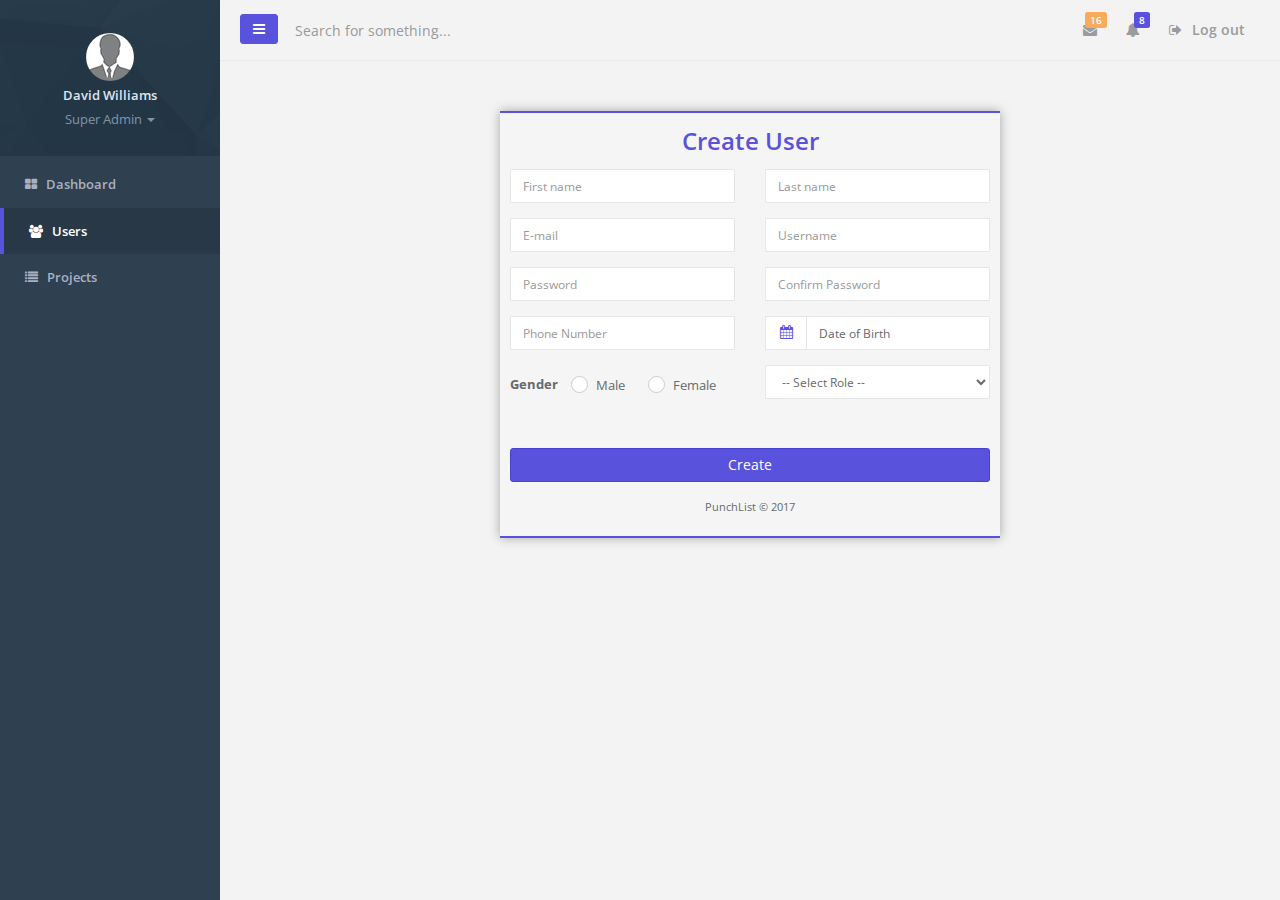
==== createuser.html @ a92c7d8a "punchlist files hosted" ====
<!DOCTYPE html>
<html>

<head>

    <meta charset="utf-8">
    <meta name="viewport" content="width=device-width, initial-scale=1.0">
    <meta http-equiv="X-UA-Compatible" content="IE=edge">

    <title>PunchList | Create User</title>

    <link href="css/bootstrap.min.css" rel="stylesheet">
    <link href="font-awesome/css/font-awesome.css" rel="stylesheet">

    <!-- Toastr style -->
    <link href="css/plugins/toastr/toastr.min.css" rel="stylesheet">

    <!-- Gritter -->
    <link href="js/plugins/gritter/jquery.gritter.css" rel="stylesheet">

    <link href="css/animate.css" rel="stylesheet">
    <link href="css/style.css" rel="stylesheet">
	<link href="css/plugins/datapicker/datepicker3.css" rel="stylesheet">
	<!--checkbox and radio button-->
	<link href="css/plugins/awesome-bootstrap-checkbox/awesome-bootstrap-checkbox.css" rel="stylesheet">
    <link href="css/custom.css" rel="stylesheet">

</head>

<body>
    <div id="wrapper">
        <nav class="navbar-default navbar-static-side" role="navigation">
            <div class="sidebar-collapse">
                <ul class="nav metismenu" id="side-menu">
                    <li class="nav-header">
                        <div class="dropdown profile-element"> <span>
                            <img alt="image" class="img-circle center-block" src="img/profile.png" />
                             </span>
                            <a data-toggle="dropdown" class="dropdown-toggle text-center" href="#">
                            <span class="clear"> <span class="block m-t-xs"> <strong class="font-bold">David Williams</strong>
                             </span> <span class="text-muted text-xs block">Super Admin <b class="caret"></b></span> </span> </a>
                            <ul class="dropdown-menu animated fadeInRight m-t-xs">
                                <li><a href="profile.html">Profile</a></li>
                                <li><a href="contacts.html">Contacts</a></li>
                                <li><a href="mailbox.html">Mailbox</a></li>
                                <li class="divider"></li>
                                <li><a href="login.html">Logout</a></li>
                            </ul>
                        </div>
                    </li>
					<li>
                        <a href="index.html"><i class="fa fa-th-large"></i> <span class="nav-label">Dashboard</span></a>
                    </li>
                    <li class="active">
                        <a href="managecontractor.html"><i class="fa fa-users"></i> <span class="nav-label">Users</span></a>
                    </li>
					<li>
                        <a href="#"><i class="fa fa-list"></i> <span class="nav-label">Projects</span></a>
                    </li>
                </ul>

            </div>
        </nav>

        <div id="page-wrapper" class="gray-bg dashbard-1">
        <div class="row border-bottom">
        <nav class="navbar navbar-static-top" role="navigation" style="margin-bottom: 0">
        <div class="navbar-header">
            <a class="navbar-minimalize minimalize-styl-2 btn btn-primary " href="#"><i class="fa fa-bars"></i> </a>
            <form role="search" class="navbar-form-custom" action="search_results.html">
                <div class="form-group">
                    <input type="text" placeholder="Search for something..." class="form-control" name="top-search" id="top-search">
                </div>
            </form>
        </div>
            <ul class="nav navbar-top-links navbar-right">
                <li class="dropdown">
                    <a class="dropdown-toggle count-info" data-toggle="dropdown" href="#">
                        <i class="fa fa-envelope"></i>  <span class="label label-warning">16</span>
                    </a>
                    <ul class="dropdown-menu dropdown-messages">
                        <li>
                            <div class="dropdown-messages-box">
                                <a href="profile.html" class="pull-left">
                                    <img alt="image" class="img-circle" src="img/profile.png">
                                </a>
                                <div class="media-body">
                                    <small class="pull-right">46h ago</small>
                                    <strong>Mike Loreipsum</strong> started following <strong>Monica Smith</strong>. <br>
                                    <small class="text-muted">3 days ago at 7:58 pm - 10.06.2014</small>
                                </div>
                            </div>
                        </li>
                        <li class="divider"></li>
                        <li>
                            <div class="dropdown-messages-box">
                                <a href="profile.html" class="pull-left">
                                    <img alt="image" class="img-circle" src="img/profile.png">
                                </a>
                                <div class="media-body ">
                                    <small class="pull-right text-navy">5h ago</small>
                                    <strong>Chris Johnatan Overtunk</strong> started following <strong>Monica Smith</strong>. <br>
                                    <small class="text-muted">Yesterday 1:21 pm - 11.06.2014</small>
                                </div>
                            </div>
                        </li>
                        <li class="divider"></li>
                        <li>
                            <div class="dropdown-messages-box">
                                <a href="profile.html" class="pull-left">
                                    <img alt="image" class="img-circle" src="img/profile.png">
                                </a>
                                <div class="media-body ">
                                    <small class="pull-right">23h ago</small>
                                    <strong>Monica Smith</strong> love <strong>Kim Smith</strong>. <br>
                                    <small class="text-muted">2 days ago at 2:30 am - 11.06.2014</small>
                                </div>
                            </div>
                        </li>
                        <li class="divider"></li>
                        <li>
                            <div class="text-center link-block">
                                <a href="mailbox.html">
                                    <i class="fa fa-envelope"></i> <strong>Read All Messages</strong>
                                </a>
                            </div>
                        </li>
                    </ul>
                </li>
                <li class="dropdown">
                    <a class="dropdown-toggle count-info" data-toggle="dropdown" href="#">
                        <i class="fa fa-bell"></i>  <span class="label label-primary">8</span>
                    </a>
                    <ul class="dropdown-menu dropdown-alerts">
                        <li>
                            <a href="mailbox.html">
                                <div>
                                    <i class="fa fa-envelope fa-fw"></i> You have 16 messages
                                    <span class="pull-right text-muted small">4 minutes ago</span>
                                </div>
                            </a>
                        </li>
                        <li class="divider"></li>
                        <li>
                            <a href="profile.html">
                                <div>
                                    <i class="fa fa-twitter fa-fw"></i> 3 New Followers
                                    <span class="pull-right text-muted small">12 minutes ago</span>
                                </div>
                            </a>
                        </li>
                        <li class="divider"></li>
                        <li>
                            <a href="grid_options.html">
                                <div>
                                    <i class="fa fa-upload fa-fw"></i> Server Rebooted
                                    <span class="pull-right text-muted small">4 minutes ago</span>
                                </div>
                            </a>
                        </li>
                        <li class="divider"></li>
                        <li>
                            <div class="text-center link-block">
                                <a href="notifications.html">
                                    <strong>See All Alerts</strong>
                                    <i class="fa fa-angle-right"></i>
                                </a>
                            </div>
                        </li>
                    </ul>
                </li>


                <li>
                    <a href="login.html">
                        <i class="fa fa-sign-out"></i> Log out
                    </a>
                </li>
            </ul>

        </nav>
        </div>
			<div class="Register text-center loginscreen animated fadeInDown">
        <div id="Register">
            
            <h2>Create User</h2>
            <form class="m-t" role="form" action="index.html">
                 <div class="row">
            <div class="form-group col-xs-12 col-md-6 col-lg-6 col-sm-6">
                <label for="firstname" class="sr-only"></label>
                <input id="firstname" class="form-control" type="text" name="firstname"
                       title="Enter first name"
                       placeholder="First name"/>
            </div>

            <div class="form-group col-xs-12 col-md-6 col-lg-6 col-sm-6">
                <label for="lastname" class="sr-only"></label>
                <input id="lastname" class="form-control" type="text" name="lastname"
                       title="Enter last name"
                       placeholder="Last name"/>
            </div>
                      <div class="form-group col-xs-12 col-md-6 col-lg-6 col-sm-6">
                <label for="lastname" class="sr-only"></label>
                <input id="email" class="form-control" type="email" name="lastname"
                       title="Enter last name"
                       placeholder="E-mail"/>
            </div>
			<div class="form-group col-xs-12 col-md-6 col-lg-6 col-sm-6">
                <label for="username" class="sr-only"></label>
                <input id="usename" class="form-control" type="text" name="username"
                       title="Enter Username"
                       placeholder="Username"/>
            </div>
                      <div class="form-group col-xs-12 col-md-6 col-lg-6 col-sm-6">
                <label for="password" class="sr-only"></label>
                <input id="pwd" class="form-control" type="password" name="password"
                       title="Enter last name"
                       placeholder="Password"/>
            </div>
                      <div class="form-group col-xs-12 col-md-6 col-lg-6 col-sm-6">
                <label for="pwd" class="sr-only"></label>
                <input id="cpwd" class="form-control" type="password" name="password"
                       title="Enter Password"
                       placeholder="Confirm Password"/>
            </div>
                     <div class="form-group col-xs-12 col-md-6 col-lg-6 col-sm-6">
                <label for="phone" class="sr-only"></label>
                <input id="phone" class="form-control" type="text" name="phone"
                       title="Enter Phone Number"
                       placeholder="Phone Number"/>
            </div>
			<div class="form-group col-xs-12 col-md-6 col-lg-6 col-sm-6" id="data_1">
                                <div class="input-group date">
                                    <span class="input-group-addon"><i class="fa fa-calendar"></i></span><input type="text" class="form-control" value="Date of Birth">
                                </div>
            </div>
			<div class="form-group col-xs-12 col-md-6 col-lg-6 col-sm-6 text-left" id="gender">
				<label for="gender" class="text-left">Gender</label>
				<div class="radio radio-info radio-inline">
                                            <input type="radio" id="inlineRadio1" value="option1" name="radioInline">
                                            <label for="inlineRadio1"> Male </label>
                                        </div>
                                        <div class="radio radio-info radio-inline">
                                            <input type="radio" id="inlineRadio2" value="option2" name="radioInline">
                                            <label for="inlineRadio2"> Female </label>
                                        </div>
            </div>
                     <div class="form-group col-xs-12 col-md-6 col-lg-6 col-sm-6">
     <label for="comment" class="sr-only"></label>
     <select class="form-control m-b" name="account">
                                        <option>-- Select Role --</option>
                                        <option>Contractor</option>
                                        <option>User</option>
                                    </select>
     </div>
        </div>
               <br>
                <button type="submit" class="btn theme-btn block full-width m-b">Create</button>
                 <!-- <p class="text-muted text-center"><small>Already have an account? <a href="#" class=""><strong>login</strong></a></small></p>   -->
            </form>
           <p class="m-t"> <small>PunchList &copy; 2017</small> </p>
        </div>
    </div>
        </div>

    </div>

    <!-- Mainly scripts -->
    <script src="js/jquery-2.1.1.js"></script>
    <script src="js/bootstrap.min.js"></script>
	
    <script src="js/plugins/metisMenu/jquery.metisMenu.js"></script>
    <script src="js/plugins/slimscroll/jquery.slimscroll.min.js"></script>

    <!-- Peity -->
    <script src="js/plugins/peity/jquery.peity.min.js"></script>
    <script src="js/demo/peity-demo.js"></script>

    

    <!-- jQuery UI -->
    <script src="js/plugins/jquery-ui/jquery-ui.min.js"></script>

    <!-- GITTER -->
    <script src="js/plugins/gritter/jquery.gritter.min.js"></script>

    <!-- Toastr -->
    <script src="js/plugins/toastr/toastr.min.js"></script>
	<!-- Custom and plugin javascript -->
    <script src="js/inspinia.js"></script>
    <script src="js/plugins/pace/pace.min.js"></script>
	<!-- Data picker -->
   <script src="js/plugins/datapicker/bootstrap-datepicker.js"></script>
	<script>
		   $(document).ready(function() {
            setTimeout(function() {
                toastr.options = {
                    closeButton: true,
                    progressBar: true,
                    showMethod: 'slideDown',
                    timeOut: 4000
                };
                toastr.success('Welcome to PunchList');

            }, 1300);
}
	</script>
	
        <script>
            $(document).ready(function () {
                $('.i-checks').iCheck({
                    checkboxClass: 'icheckbox_square-green',
                    radioClass: 'iradio_square-green',
                });
            });
        </script>
	<script>
		$('#data_1 .input-group.date').datepicker({
                todayBtn: "linked",
                keyboardNavigation: false,
                forceParse: false,
                calendarWeeks: true,
                autoclose: true
            });
	</script>
	
</body>
</html>
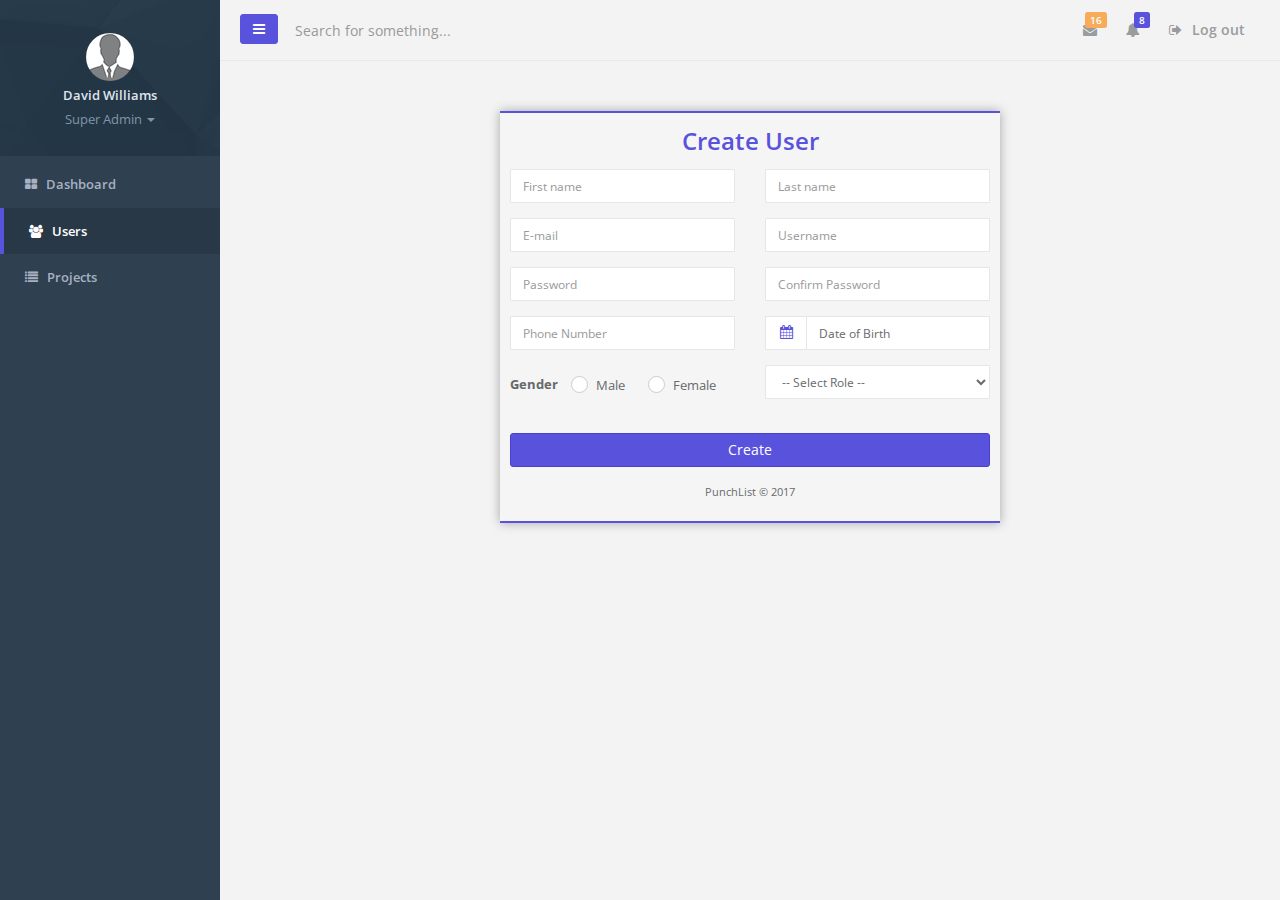
==== commit 24ef9e28: "punchlist edituser,custom css & createuser Files replaced" ====
--- a/createuser.html
+++ b/createuser.html
@@ -247,7 +247,7 @@
             </div>
                      <div class="form-group col-xs-12 col-md-6 col-lg-6 col-sm-6">
      <label for="comment" class="sr-only"></label>
-     <select class="form-control m-b" name="account">
+     <select class="form-control" name="account">
                                         <option>-- Select Role --</option>
                                         <option>Contractor</option>
                                         <option>User</option>
--- a/css/custom.css
+++ b/css/custom.css
@@ -227,4 +227,6 @@
   .projectsnumber .ibox-title{background-color:#5952dc;}
   .projectsnumber .ibox-title h5 {color:#fff;}
   
-  .footer h5 {color:#000; font-weight:normal;}+  .footer h5 {color:#000; font-weight:normal;}
+  
+  .sweet-alert button.cancel {background-color:red !important;}